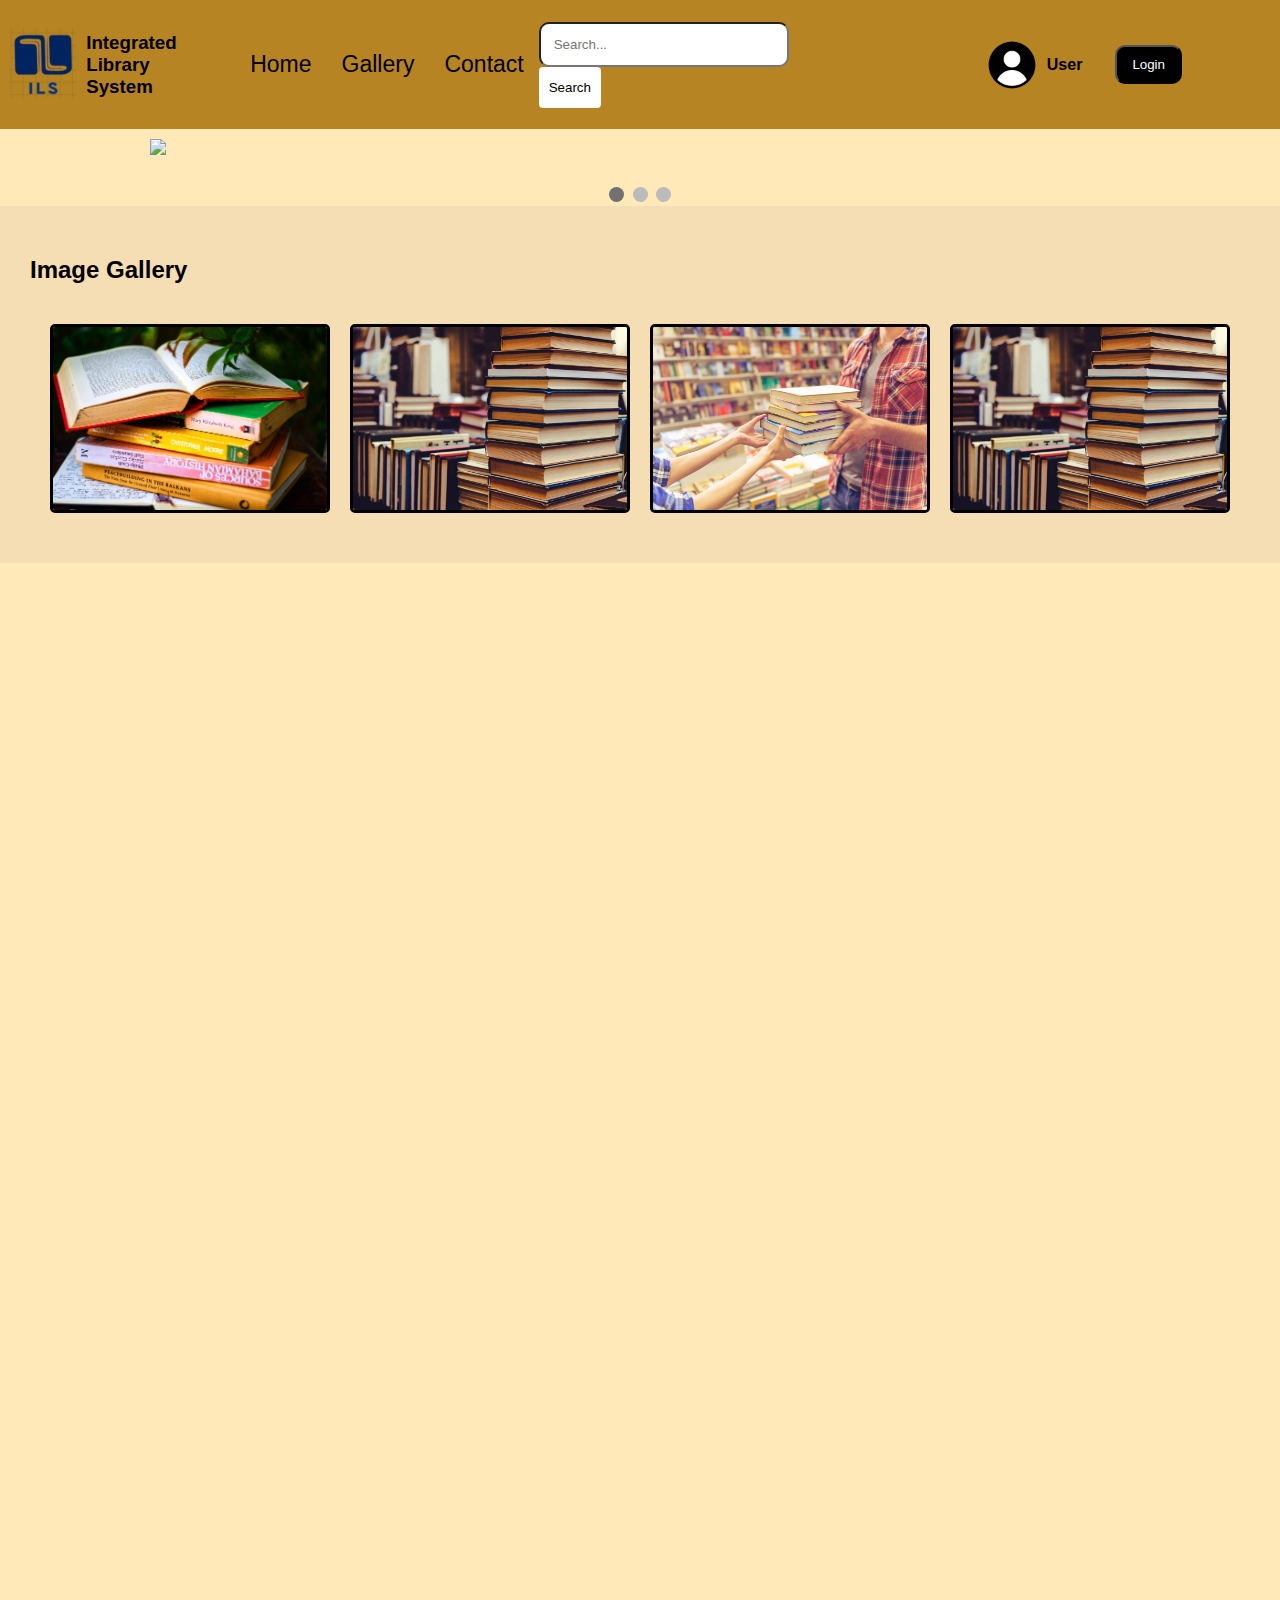
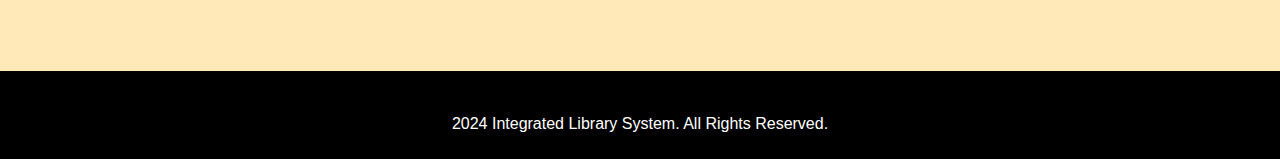
==== index.html @ 60a7ec49 "Add files via upload" ====
<!DOCTYPE html>
<html lang="en">
<head>
    <meta charset="UTF-8">
    <meta name="viewport" content="width=device-width, initial-scale=1.0">
    <title></title>
    <link rel="stylesheet" href="style.css">
</head>
<body>

    <header>
        <div class="logo">
            <a href="index.html"><img src="Capture.JPG"></a>
            <h3 style="color: black;">Integrated Library<br>System</h3>
        </div>
        <nav>
            <ul>
                <li><a style="font-size: 23px;" href="index.html">Home</a></li>
                <li><a style="font-size: 23px;" href="#gallery">Gallery</a></li>
                <li><a style="font-size: 23px;" href="#contact">Contact</a></li>
            </ul>
        </nav>
        <div class="searchbox">
        <div class="search">
            <input type="text" placeholder="Search...">
            <button>Search</button>
        </div>

        <div class="login">
                <img style="border-radius: 30px;" src="profile.png" alt="User Profile">
                <h4 style="color: black;">User</h4>
                <a href="login.html" style="text-decoration: none; color: white;"><button>Login</button></a>

        </div>
        </div>
    </header>

    <section class="slider">
            <div class="slideshow-container">

<div class="mySlides fade">
  <div class="numbertext"></div>
  <img src="ILS.png" style="width:100%">
  <div class="text"></div>
</div>

<div class="mySlides fade">
  <div class="numbertext"></div>
  <img src="slide2.jpg" style="width:100%">
  <div class="text"></div>
</div>

<div class="mySlides fade">
  <div class="numbertext"></div>
  <img src="slide3.jpg" style="width:100%">
  <div class="text"></div>
</div>

</div>
<br>

<div style="text-align:center">
  <span class="dot"></span> 
  <span class="dot"></span> 
  <span class="dot"></span> 
</div>

<script>
let slideIndex = 0;
showSlides();

function showSlides() {
  let i;
  let slides = document.getElementsByClassName("mySlides");
  let dots = document.getElementsByClassName("dot");
  for (i = 0; i < slides.length; i++) {
    slides[i].style.display = "none";  
  }
  slideIndex++;
  if (slideIndex > slides.length) {slideIndex = 1}    
  for (i = 0; i < dots.length; i++) {
    dots[i].className = dots[i].className.replace(" active", "");
  }
  slides[slideIndex-1].style.display = "block";  
  dots[slideIndex-1].className += " active";
  setTimeout(showSlides, 2000); // Change image every 2 seconds
}
</script>

</body>
</html> 
    </section>

    <section id="gallery" class="gallery">
        <h2>Image Gallery</h2>
        <div class="gallery-container">
            <img src="pic1.jpg" alt="Gallery Image 1">
            <img src="pic2.jpg" alt="Gallery Image 2">
            <img src="pic3.jpg" alt="Gallery Image 3">
            <img src="pic2.jpg" alt="Gallery Image 4">
        </div>
    </section>

    <div class="about">
        <div class="youtube">
        <iframe width="800" height="500" src="https://www.youtube.com/embed/ZNSA0NrDeb4" title="Library B-Roll Sequence" frameborder="0" allow="accelerometer; autoplay; clipboard-write; encrypted-media; gyroscope; picture-in-picture; web-share" referrerpolicy="strict-origin-when-cross-origin" allowfullscreen></iframe>
    </div>

    <div class="maps">
        <iframe src="https://www.google.com/maps/embed?pb=!1m18!1m12!1m3!1d389.8589467308857!2d124.65326527161395!3d8.487947598081583!2m3!1f0!2f0!3f0!3m2!1i1024!2i768!4f13.1!3m3!1m2!1s0x32fff2e81cf85647%3A0xa241ba00b628307!2sUniversity%20Library!5e1!3m2!1sen!2sph!4v1732760152368!5m2!1sen!2sph" width="800" height="500" style="border:0;" allowfullscreen="" loading="lazy" referrerpolicy="no-referrer-when-downgrade"></iframe>
    </div>
    </div>


    <footer>
        <div class="social-links">
            <a href="https://www.facebook.com/" class="fa fa-facebook"></a>
            <a href="https://x.com/?lang=en&mx=2" class="fa fa-twitter"></a>
            <a href="https://www.instagram.com/" class="fa fa-instagram"></a>
            <a href="https://www.linkedin.com/login" class="fa fa-linkedin"></a>
            </div>
        <p>2024 Integrated Library System. All Rights Reserved.</p>
    </footer>
</body>
</html>
---- style.css ----
* {
    box-sizing: border-box;
}

body {
    font-family: Arial, sans-serif;
    margin: 0;
    padding: 0;
    background-color: #ffe9b9;
}

header {
    display: flex;
    justify-content: space-between;
    align-items: center;
    background-color: #b68423;
    color: white;
    padding: 13px 10px;
    position: sticky;
    top: 0;
    z-index: 1;
}

.logo {
    display: flex;
    align-items: center;
}

.logo img {
    height: 70px;
    margin-right: 10px;
    transition: 0.3s;
}
.logo img:hover {
    height: 75px;
    width: 75px;
}

nav ul {
    display: flex;
    list-style: none;
    margin: 0;
    padding: 0;
}

nav ul li {
    margin: 0 15px;
}

nav ul li a {
    text-decoration: none;
    color: black;
    font-size: 23px;
    transition: 0.3s;
}
nav ul li a:hover {
    font-size: 28px;
    color: darkorange;
    font-weight: bolder;
}

.searchbox {
    display: flex;
    gap: 10px;
}

.search input {
    padding: 13px;
    border-radius: 10px;
    width: 250px;
    margin-right: 2px;
}

.search button {
    padding: 13px 10px;
    background-color: white;
    color: black;
    border: none;
    cursor: pointer;
    border-radius: 4px;
    margin-right: 152px;
}

.login {
    display: flex;
    align-items: center;
    gap: 10px;
    margin-right: 88px;
}

.login img {
    width: 50px;
    height: auto;
}

.login button {
    padding: 10px 15px;
    background-color: black;
    color: white;
    border-radius: 10px;
    cursor: pointer;
    transition: 0.3s;
    margin-left: 23px;
}
.login button:hover {
    background-color: darkorange;
    font-weight: bolder;
}

.mySlides {
    display: none;
}

.slideshow-container {
    width: 1000px;
    margin: auto;
    padding: 10px;
}

.dot {
    height: 15px;
    width: 15px;
    margin: 0 2px;
    background-color: #bbb;
    border-radius: 50%;
    display: inline-block;
    transition: background-color 0.6s ease;
}

.active, .dot:hover {
    background-color: #717171;
}

.fade {
    animation-name: fade;
    animation-duration: 1s;
}

@keyframes fade {
    from {
        opacity: 0.4;
    }
    to {
        opacity: 1;
    }
}

.gallery {
    padding: 30px;
    background: wheat;
}

.gallery-container {
    display: grid;
    grid-template-columns: repeat(auto-fit, minmax(200px, 1fr));
    gap: 20px;
    padding: 20px;
}

.gallery-container img {
    width: 100%;
    height: auto;
    border-radius: 5px;
    border: 3px solid black;
}

.about {
    display: flex;
    flex-wrap: wrap;
    gap: 20px;
    justify-content: center;
    padding: 40px;
    margin: auto;
}

.about iframe {
    max-width: 100%;
    height: 500px;
    border: none;
}

footer {
    background: black;
    color: white;
    text-align: center;
    padding: 10px 20px;
}

footer .social-links a {
    display: inline-block;
    margin: 0 10px;
    color: whitesmoke;
    text-decoration: none;
    font-size: 50px;
    transition: 0.3s;
}
footer .social-links a:hover {
    color: darkorange;
    font-size: 51px;
    font-weight: bolder;
}

@media (max-width: 768px) {
    nav ul {
        flex-direction: column;
        align-items: center;
    }

    .searchbox {
        flex-direction: column;
        align-items: flex-start;
        gap: 10px;
    }

    .about {
        flex-direction: column;
        gap: 20px;
    }
}
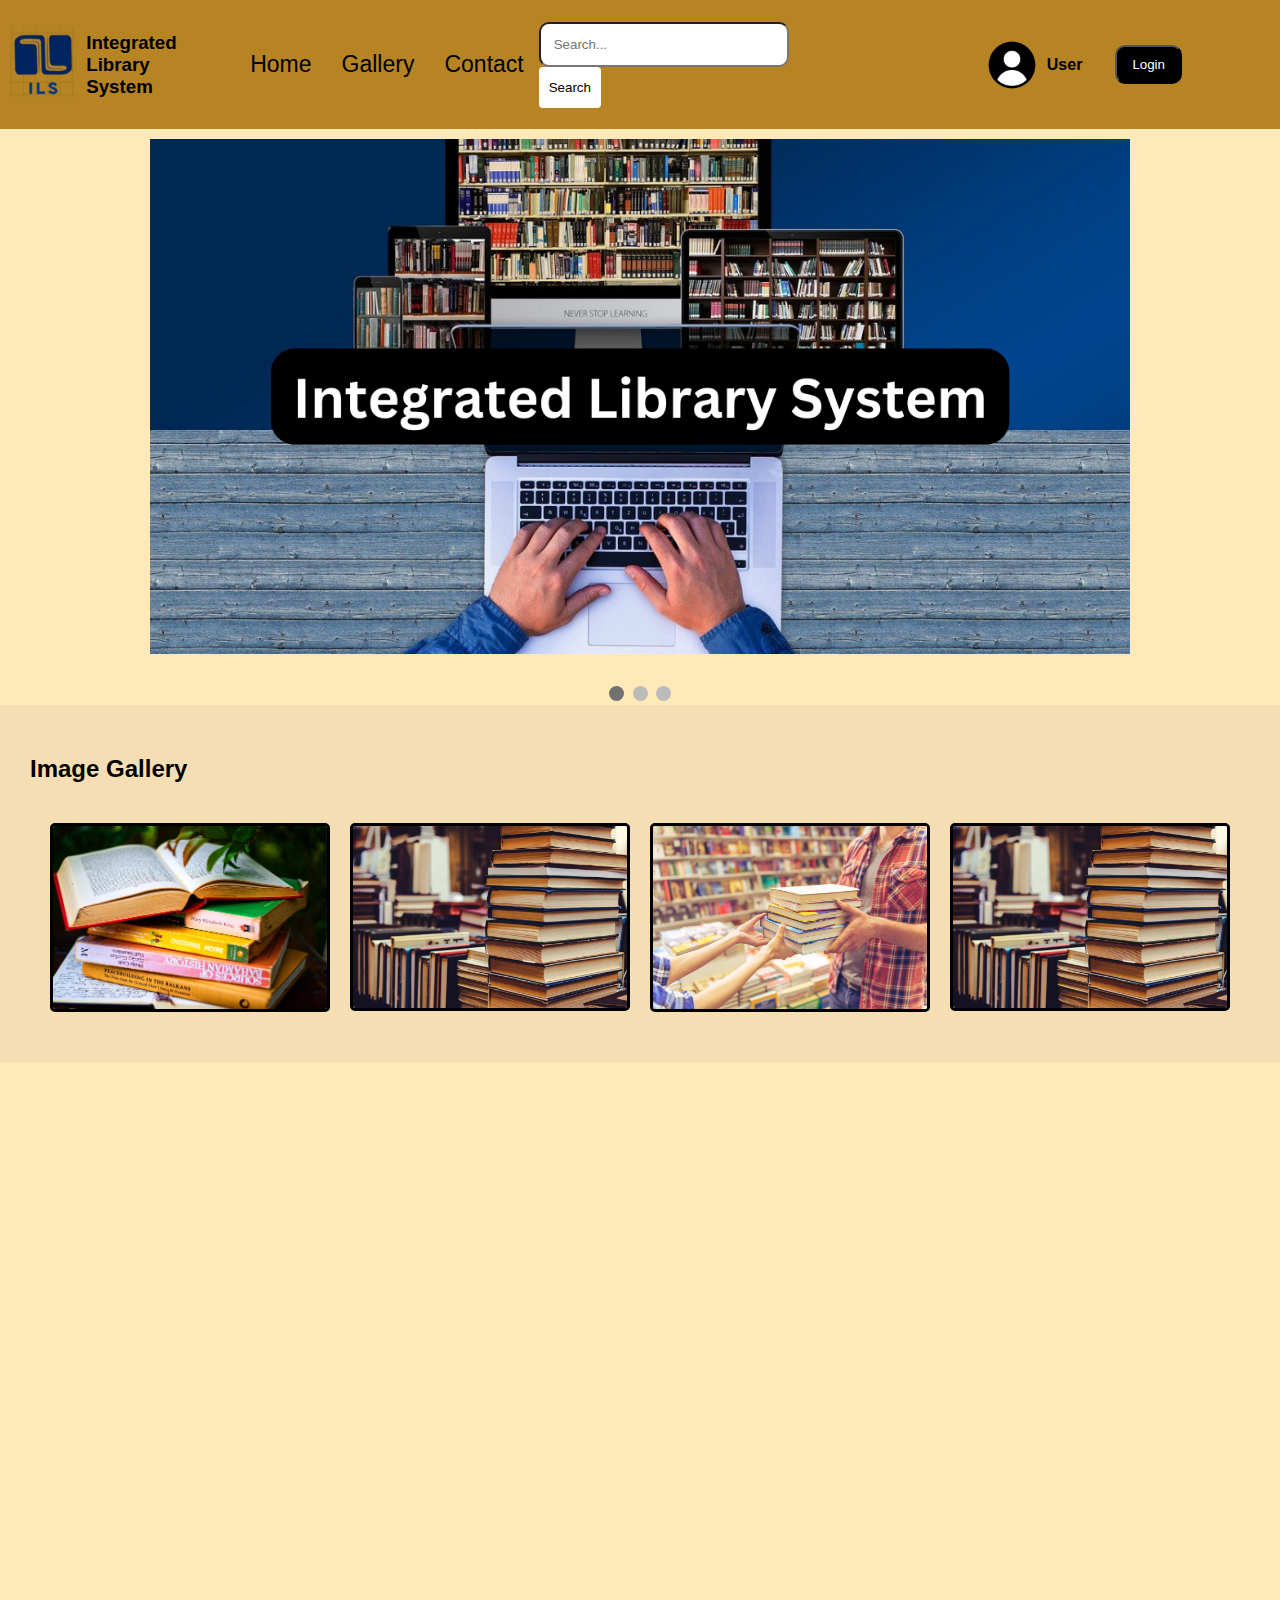
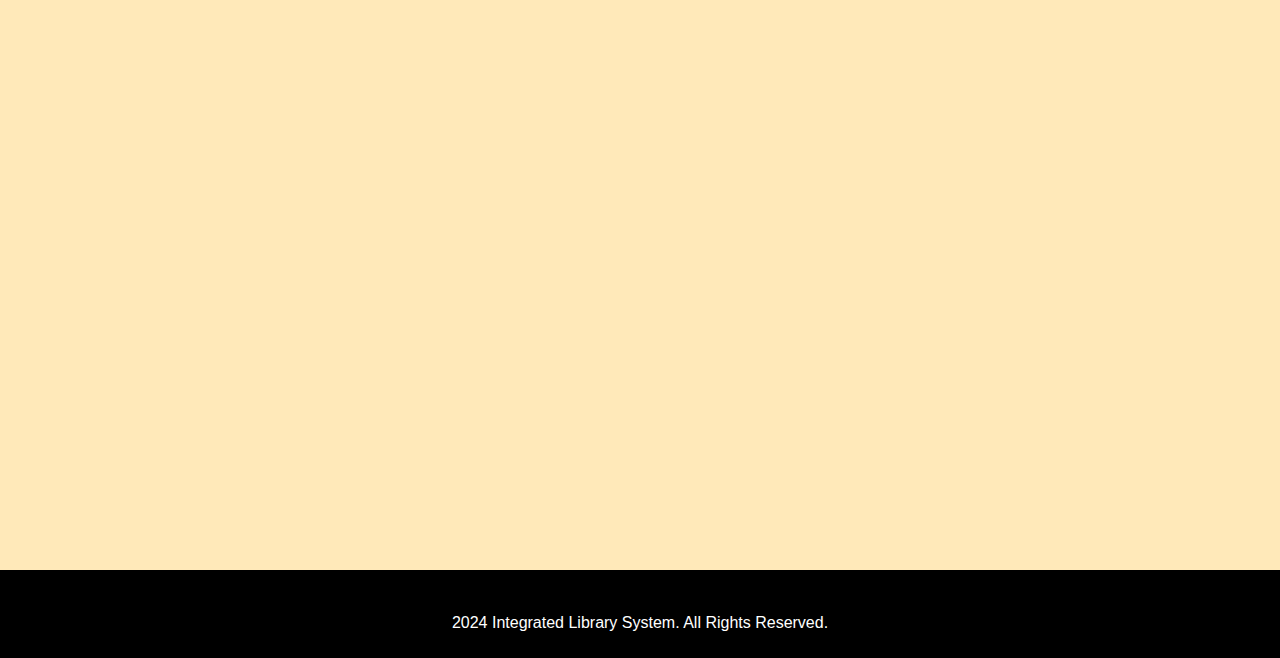
==== commit 5c2cb2ff: "Add files via upload" ====
--- a/index.html
+++ b/index.html
@@ -40,7 +40,7 @@
 
 <div class="mySlides fade">
   <div class="numbertext"></div>
-  <img src="ILS.png" style="width:100%">
+  <img src="ILS.PNG" style="width:100%">
   <div class="text"></div>
 </div>
 
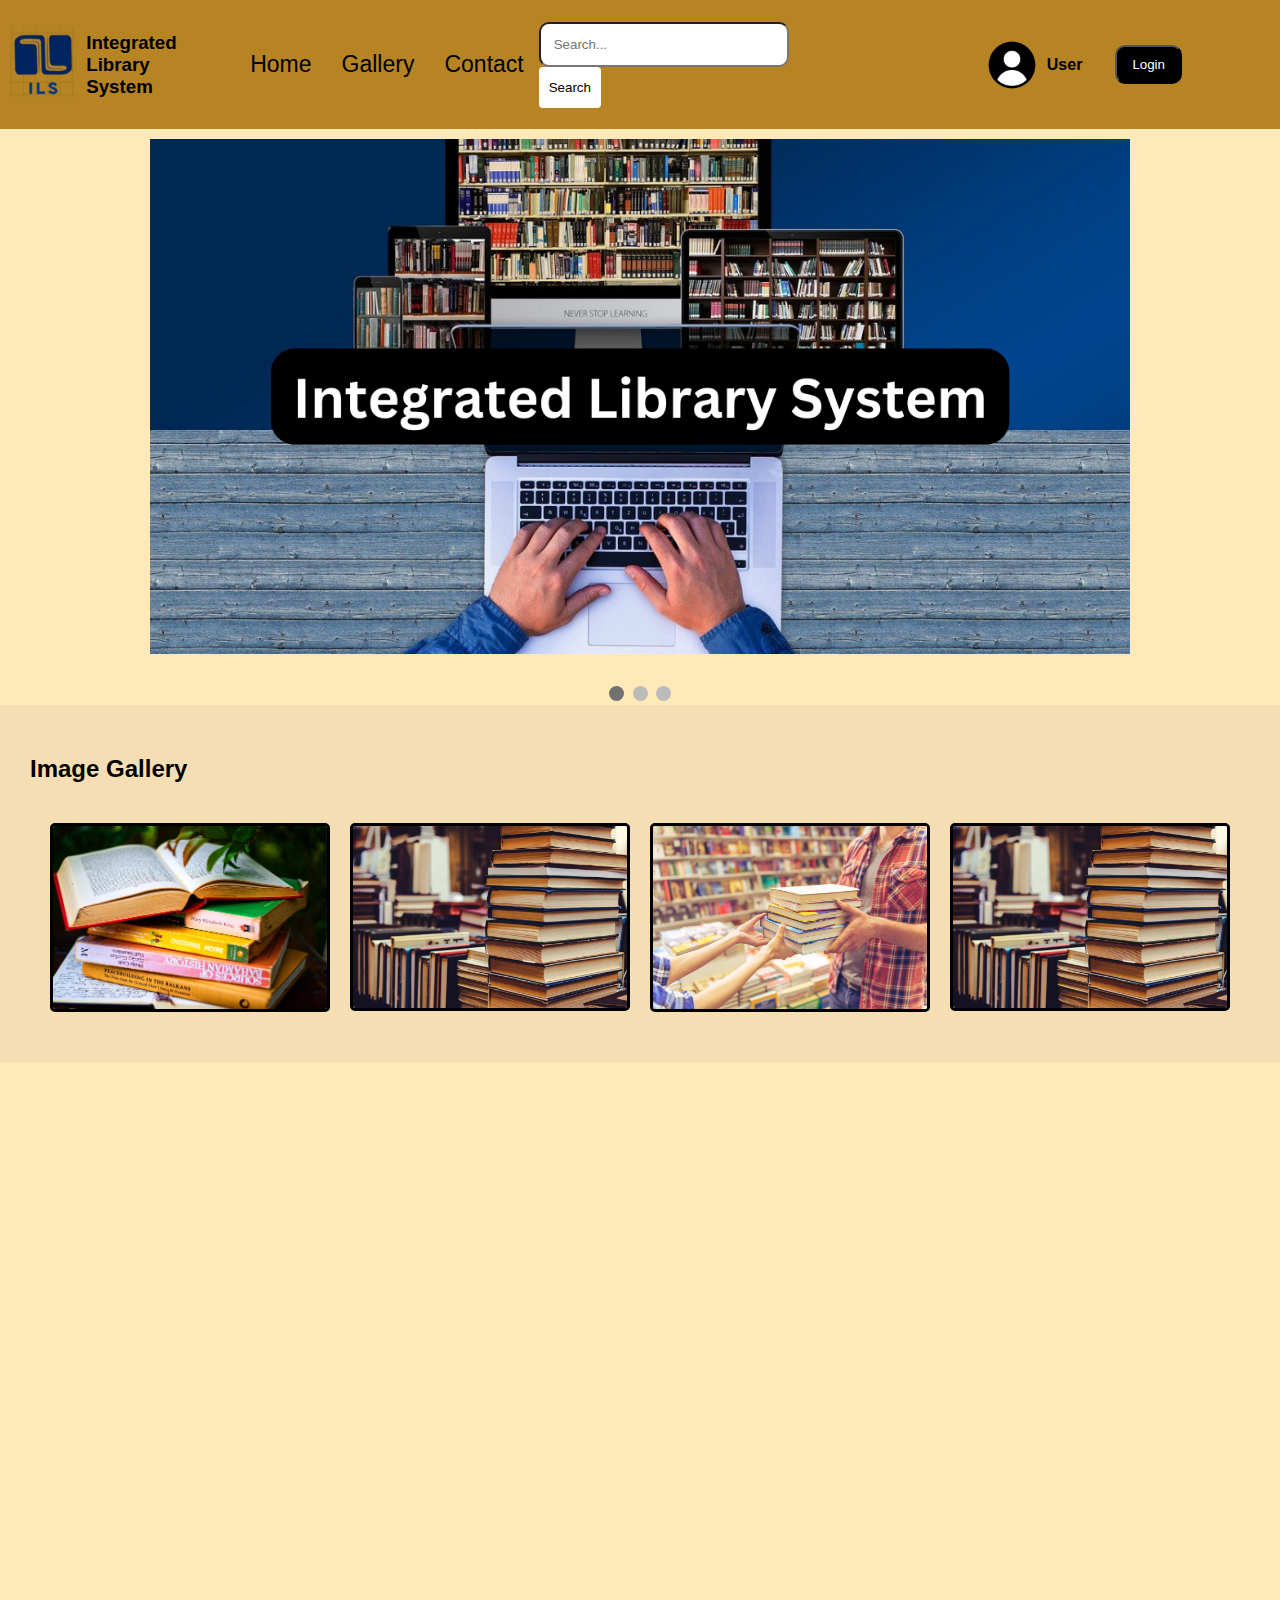
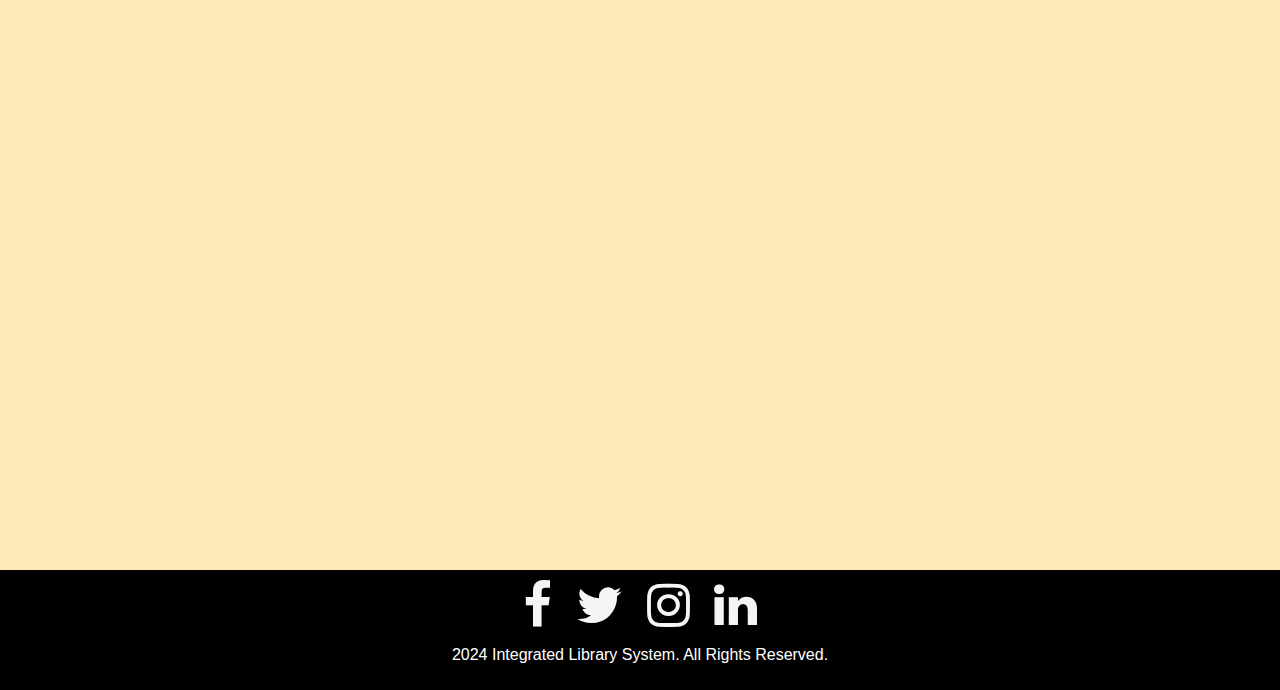
==== commit ed43403b: "Add files via upload" ====
--- a/index.html
+++ b/index.html
@@ -5,6 +5,7 @@
     <meta name="viewport" content="width=device-width, initial-scale=1.0">
     <title></title>
     <link rel="stylesheet" href="style.css">
+    <link rel="stylesheet" href="https://cdnjs.cloudflare.com/ajax/libs/font-awesome/4.7.0/css/font-awesome.min.css">
 </head>
 <body>
 
